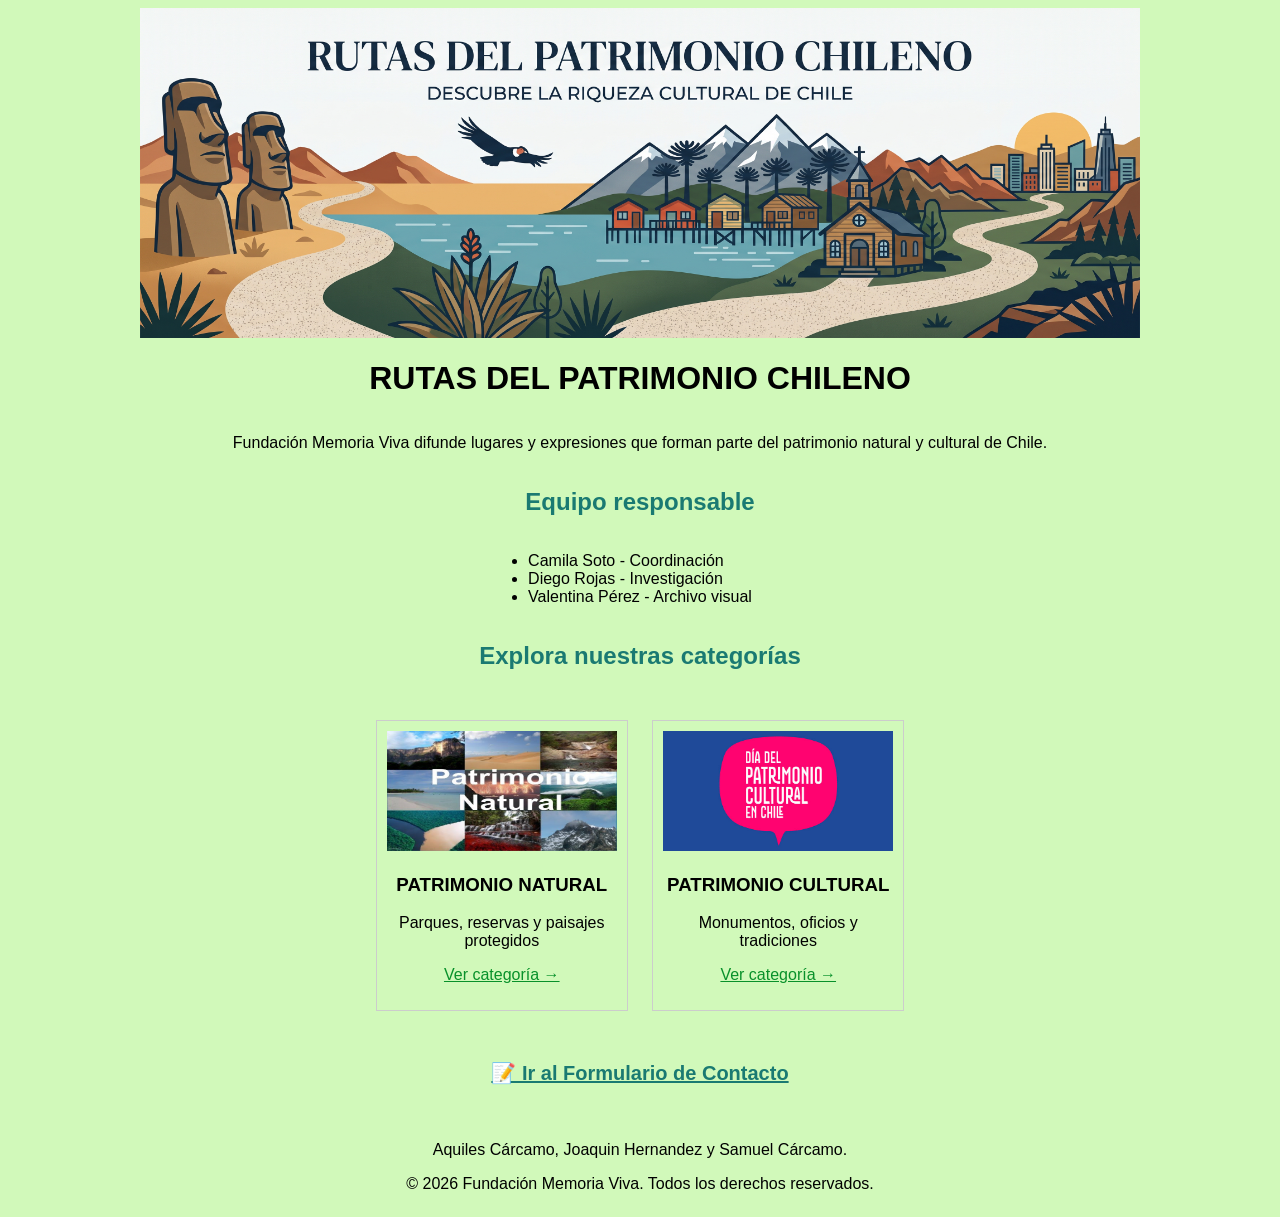
==== Index.html @ 283515b4 "codifo agregado en validaciones.js" ====
<!DOCTYPE html>
<html lang="es">
<head>
    <meta charset="UTF-8">
    <meta name="viewport" content="width=device-width, initial-scale=1.0">
    <link rel="icon" href="img/icon.jpg" type="image/x-icon">
    <title>Rutas del Patrimonio</title>
    <link rel="stylesheet" href="css/style.css">
</head>
<body>
   
    <img src="img/Encabezado.jpg" alt="Rutas del Patrimonio" class="encabezado" width="1000" height="200">
    <h1>RUTAS DEL PATRIMONIO CHILENO</h1>
    <p>Fundación Memoria Viva difunde lugares y expresiones que forman parte del patrimonio natural y cultural de Chile.</p>

    <h2>Equipo responsable</h2>
    <center>
    <ul>
        <li>Camila Soto - Coordinación</li>
        <li>Diego Rojas - Investigación</li>
        <li>Valentina Pérez - Archivo visual</li>
    </ul>
</center>

    <h2>Explora nuestras categorías</h2>

    <div class="contenedor-tarjetas">
        <div class="tarjeta">
            <img src="img/natural.jfif" alt="Patrimonio Natural">
            <h3>PATRIMONIO NATURAL</h3>
            <p>Parques, reservas y paisajes protegidos</p>
            <p><a href="html/natural.html">Ver categoría →</a></p>
        </div>

        <div class="tarjeta">
            <img src="img/patrimonio.jpg" alt="Patrimonio Cultural">
            <h3>PATRIMONIO CULTURAL</h3>
            <p>Monumentos, oficios y tradiciones</p>
            <p><a href="html/cultural.html">Ver categoría →</a></p>
        </div>
    </div>
   <div style="margin-top: 40px; margin-bottom: 40px;">
    <a href="html/contactos.html" style="font-size: 20px; color: #1a7a72; font-weight: bold; text-decoration: underline;">
        📝 Ir al Formulario de Contacto
    </a>
</div>
<footer>
    <p>Aquiles Cárcamo, Joaquin Hernandez y Samuel Cárcamo.<p>
    <p>© 2026 Fundación Memoria Viva. Todos los derechos reservados.</p>
</footer>

</body>

</html>
---- css/style.css ----
body {
    text-align: center;
    font-family: sans-serif;
}

h1 {
    color: #000;
}

h2 {
    color: #1a7a72;
}

ul {
    display: inline-block;
    text-align: left;
    padding: 0;
}

.contenedor-tarjetas {
    margin-top: 20px;
}

.tarjeta {
    display: inline-block;
    width: 230px;
    border: 1px solid #ccc;
    padding: 10px;
    margin: 10px;
    vertical-align: top;
}

.tarjeta img {
    width: 100%;
    height: 120px;
}

.encabezado-categoria {
    display: flex;
    justify-content: space-between;
    padding: 10px 20px;
}

.lista-elementos {
    display: inline-block;
    text-align: left;
    margin-top: 20px;
}

.item {
    margin: 15px 0;
}

.item img {
    width: 220px;
    height: 180px;
    vertical-align: middle;
    margin-right: 15px;
}

.contenedor-ficha {
    margin-top: 30px;
}

.foto-ficha, .datos-ficha {
    display: inline-block;
    vertical-align: top;
    text-align: left;
    margin: 10px;
}

.foto-ficha img {
    width: 150px;
}

a {
    color: rgb(8, 145, 42);
    text-decoration: underline;
}

.encabezado {
  display: block;
  margin-left: auto;
  margin-right: auto;
  max-width: 100%; /* Para que sea adaptable si la pantalla es menor a 1000px */
  height: auto;
}
body {
  background-color: #d1f9ba; 
  min-height: 100vh;
    display: flex;
    flex-direction: column;
}
main {
    flex-grow: 1;
}
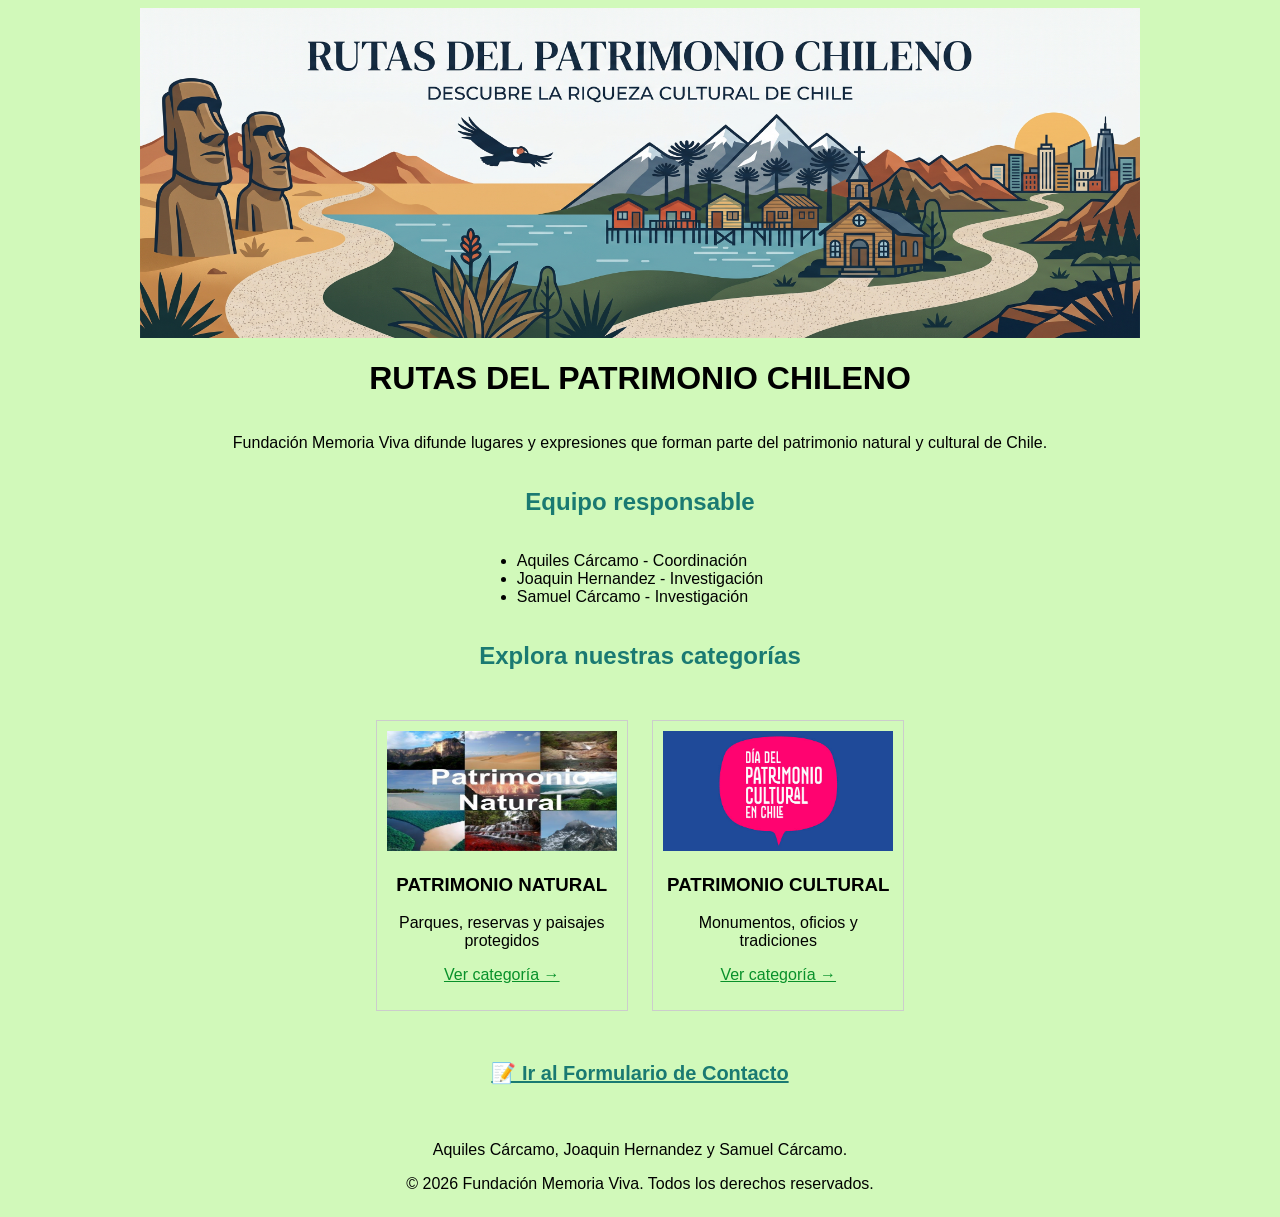
==== commit f63764b5: "." ====
--- a/Index.html
+++ b/Index.html
@@ -16,9 +16,9 @@
     <h2>Equipo responsable</h2>
     <center>
     <ul>
-        <li>Camila Soto - Coordinación</li>
-        <li>Diego Rojas - Investigación</li>
-        <li>Valentina Pérez - Archivo visual</li>
+        <li>Aquiles Cárcamo - Coordinación</li>
+        <li>Joaquin Hernandez - Investigación</li>
+        <li>Samuel Cárcamo - Investigación</li>
     </ul>
 </center>
 
--- a/css/style.css
+++ b/css/style.css
@@ -82,7 +82,7 @@
   display: block;
   margin-left: auto;
   margin-right: auto;
-  max-width: 100%; /* Para que sea adaptable si la pantalla es menor a 1000px */
+  max-width: 100%;
   height: auto;
 }
 body {
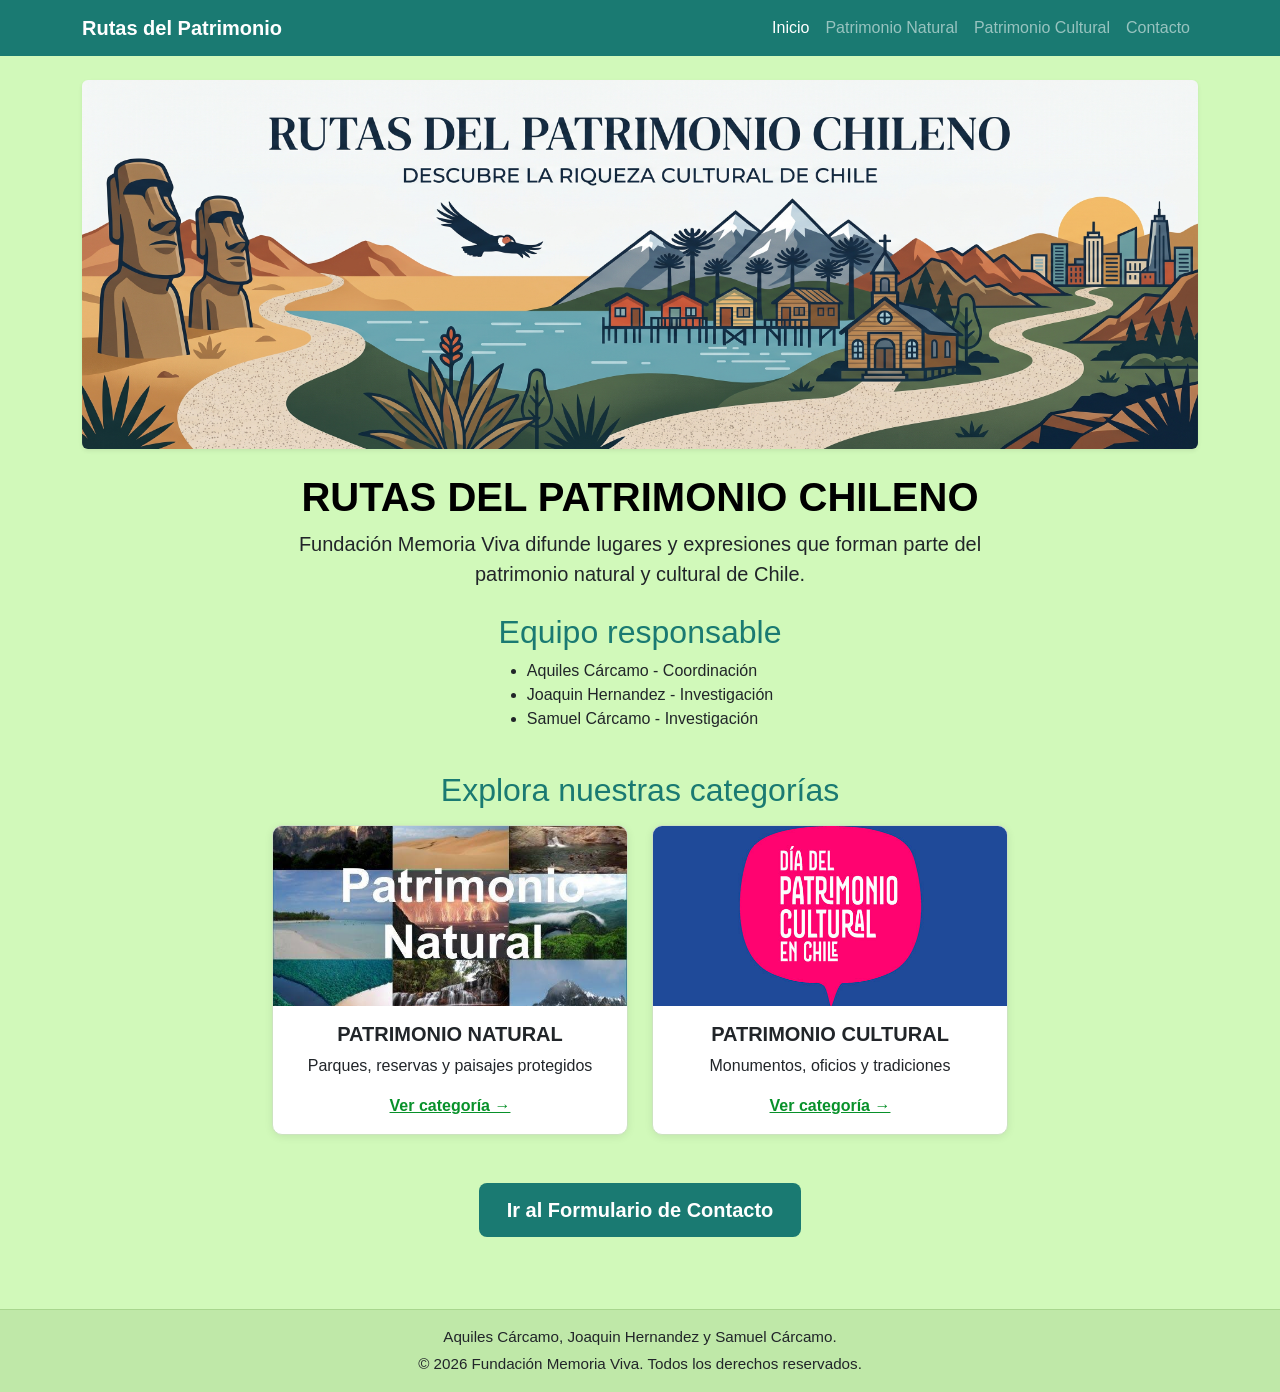
==== commit e8661aa2: "Ajustes visual en Index para que se ajsute tanto en PC como en Celular, tambien se ajusto style.css " ====
--- a/Index.html
+++ b/Index.html
@@ -5,50 +5,95 @@
     <meta name="viewport" content="width=device-width, initial-scale=1.0">
     <link rel="icon" href="img/icon.jpg" type="image/x-icon">
     <title>Rutas del Patrimonio</title>
+    <link href="https://cdn.jsdelivr.net/npm/bootstrap@5.3.3/dist/css/bootstrap.min.css" rel="stylesheet">
     <link rel="stylesheet" href="css/style.css">
 </head>
 <body>
-   
-    <img src="img/Encabezado.jpg" alt="Rutas del Patrimonio" class="encabezado" width="1000" height="200">
-    <h1>RUTAS DEL PATRIMONIO CHILENO</h1>
-    <p>Fundación Memoria Viva difunde lugares y expresiones que forman parte del patrimonio natural y cultural de Chile.</p>
 
-    <h2>Equipo responsable</h2>
-    <center>
-    <ul>
-        <li>Aquiles Cárcamo - Coordinación</li>
-        <li>Joaquin Hernandez - Investigación</li>
-        <li>Samuel Cárcamo - Investigación</li>
-    </ul>
-</center>
+    <header>
+        <nav class="navbar navbar-expand-lg navbar-dark barra-navegacion">
+            <div class="container">
+                <a class="navbar-brand fw-bold" href="Index.html">Rutas del Patrimonio</a>
+                <button class="navbar-toggler" type="button" data-bs-toggle="collapse" data-bs-target="#menuPrincipal">
+                    <span class="navbar-toggler-icon"></span>
+                </button>
+                <div class="collapse navbar-collapse justify-content-end" id="menuPrincipal">
+                    <ul class="navbar-nav">
+                        <li class="nav-item">
+                            <a class="nav-link active" href="Index.html">Inicio</a>
+                        </li>
+                        <li class="nav-item">
+                            <a class="nav-link" href="html/natural.html">Patrimonio Natural</a>
+                        </li>
+                        <li class="nav-item">
+                            <a class="nav-link" href="html/cultural.html">Patrimonio Cultural</a>
+                        </li>
+                        <li class="nav-item">
+                            <a class="nav-link" href="html/contactos.html">Contacto</a>
+                        </li>
+                    </ul>
+                </div>
+            </div>
+        </nav>
+    </header>
 
-    <h2>Explora nuestras categorías</h2>
-
-    <div class="contenedor-tarjetas">
-        <div class="tarjeta">
-            <img src="img/natural.jfif" alt="Patrimonio Natural">
-            <h3>PATRIMONIO NATURAL</h3>
-            <p>Parques, reservas y paisajes protegidos</p>
-            <p><a href="html/natural.html">Ver categoría →</a></p>
+    <main class="container my-4">
+        <div class="text-center">
+            <img src="img/Encabezado.jpg" alt="Rutas del Patrimonio" class="encabezado rounded shadow-sm mb-4">
+            <h1 class="fw-bold">RUTAS DEL PATRIMONIO CHILENO</h1>
+            <p class="lead mx-auto texto-intro">Fundación Memoria Viva difunde lugares y expresiones que forman parte del patrimonio natural y cultural de Chile.</p>
         </div>
 
-        <div class="tarjeta">
-            <img src="img/patrimonio.jpg" alt="Patrimonio Cultural">
-            <h3>PATRIMONIO CULTURAL</h3>
-            <p>Monumentos, oficios y tradiciones</p>
-            <p><a href="html/cultural.html">Ver categoría →</a></p>
+        <section class="my-4 text-center">
+            <h2>Equipo responsable</h2>
+            <ul class="lista-equipo">
+                <li>Aquiles Cárcamo - Coordinación</li>
+                <li>Joaquin Hernandez - Investigación</li>
+                <li>Samuel Cárcamo - Investigación</li>
+            </ul>
+        </section>
+
+        <section class="my-4">
+            <h2 class="text-center mb-3">Explora nuestras categorías</h2>
+            <div class="row justify-content-center g-4">
+                <div class="col-12 col-sm-8 col-md-5 col-lg-4">
+                    <div class="tarjeta h-100">
+                        <img src="img/natural.jfif" alt="Patrimonio Natural">
+                        <div class="p-3">
+                            <h3 class="h5 fw-bold">PATRIMONIO NATURAL</h3>
+                            <p>Parques, reservas y paisajes protegidos</p>
+                            <a href="html/natural.html" class="enlace-categoria">Ver categoría →</a>
+                        </div>
+                    </div>
+                </div>
+
+                <div class="col-12 col-sm-8 col-md-5 col-lg-4">
+                    <div class="tarjeta h-100">
+                        <img src="img/patrimonio.jpg" alt="Patrimonio Cultural">
+                        <div class="p-3">
+                            <h3 class="h5 fw-bold">PATRIMONIO CULTURAL</h3>
+                            <p>Monumentos, oficios y tradiciones</p>
+                            <a href="html/cultural.html" class="enlace-categoria">Ver categoría →</a>
+                        </div>
+                    </div>
+                </div>
+            </div>
+        </section>
+
+        <div class="text-center my-5">
+            <a href="html/contactos.html" class="btn btn-lg boton-principal">
+                Ir al Formulario de Contacto
+            </a>
         </div>
-    </div>
-   <div style="margin-top: 40px; margin-bottom: 40px;">
-    <a href="html/contactos.html" style="font-size: 20px; color: #1a7a72; font-weight: bold; text-decoration: underline;">
-        📝 Ir al Formulario de Contacto
-    </a>
-</div>
-<footer>
-    <p>Aquiles Cárcamo, Joaquin Hernandez y Samuel Cárcamo.<p>
-    <p>© 2026 Fundación Memoria Viva. Todos los derechos reservados.</p>
-</footer>
+    </main>
 
+    <footer class="pie-pagina text-center py-3 mt-auto">
+        <div class="container">
+            <p class="mb-1">Aquiles Cárcamo, Joaquin Hernandez y Samuel Cárcamo.</p>
+            <p class="mb-0">© 2026 Fundación Memoria Viva. Todos los derechos reservados.</p>
+        </div>
+    </footer>
+
+    <script src="https://cdn.jsdelivr.net/npm/bootstrap@5.3.3/dist/js/bootstrap.bundle.min.js"></script>
 </body>
-
 </html>
--- a/css/style.css
+++ b/css/style.css
@@ -1,6 +1,18 @@
 body {
     text-align: center;
     font-family: sans-serif;
+    background-color: #d1f9ba;
+    min-height: 100vh;
+    display: flex;
+    flex-direction: column;
+}
+
+main {
+    flex-grow: 1;
+}
+
+.barra-navegacion {
+    background-color: #1a7a72;
 }
 
 h1 {
@@ -11,28 +23,61 @@
     color: #1a7a72;
 }
 
-ul {
+.texto-intro {
+    max-width: 720px;
+}
+
+.lista-equipo {
     display: inline-block;
     text-align: left;
-    padding: 0;
+    padding-left: 20px;
 }
 
-.contenedor-tarjetas {
-    margin-top: 20px;
+.encabezado {
+    display: block;
+    margin-left: auto;
+    margin-right: auto;
+    max-width: 100%;
+    height: auto;
 }
 
 .tarjeta {
-    display: inline-block;
-    width: 230px;
-    border: 1px solid #ccc;
-    padding: 10px;
-    margin: 10px;
-    vertical-align: top;
+    background-color: #ffffff;
+    border: 1px solid #cce3c0;
+    border-radius: 10px;
+    overflow: hidden;
+    box-shadow: 0 2px 8px rgba(0, 0, 0, 0.08);
+    transition: transform 0.2s ease;
+}
+
+.tarjeta:hover {
+    transform: translateY(-4px);
 }
 
 .tarjeta img {
     width: 100%;
-    height: 120px;
+    height: 180px;
+    object-fit: cover;
+}
+
+.enlace-categoria {
+    color: rgb(8, 145, 42);
+    font-weight: bold;
+    text-decoration: underline;
+}
+
+.boton-principal {
+    background-color: #1a7a72;
+    color: #ffffff;
+    border: none;
+    padding: 12px 28px;
+    border-radius: 8px;
+    font-weight: bold;
+}
+
+.boton-principal:hover {
+    background-color: #145e58;
+    color: #ffffff;
 }
 
 .encabezado-categoria {
@@ -56,6 +101,8 @@
     height: 180px;
     vertical-align: middle;
     margin-right: 15px;
+    object-fit: cover;
+    border-radius: 8px;
 }
 
 .contenedor-ficha {
@@ -78,19 +125,19 @@
     text-decoration: underline;
 }
 
-.encabezado {
-  display: block;
-  margin-left: auto;
-  margin-right: auto;
-  max-width: 100%;
-  height: auto;
+.seccion-registros {
+    max-width: 1000px;
+    margin: 0 auto 40px;
+    padding: 0 15px;
+    text-align: left;
 }
-body {
-  background-color: #d1f9ba; 
-  min-height: 100vh;
-    display: flex;
-    flex-direction: column;
+
+.seccion-registros h2 {
+    text-align: center;
 }
-main {
-    flex-grow: 1;
+
+.pie-pagina {
+    background-color: #bfe8a8;
+    border-top: 1px solid #a8d68e;
+    font-size: 0.95rem;
 }
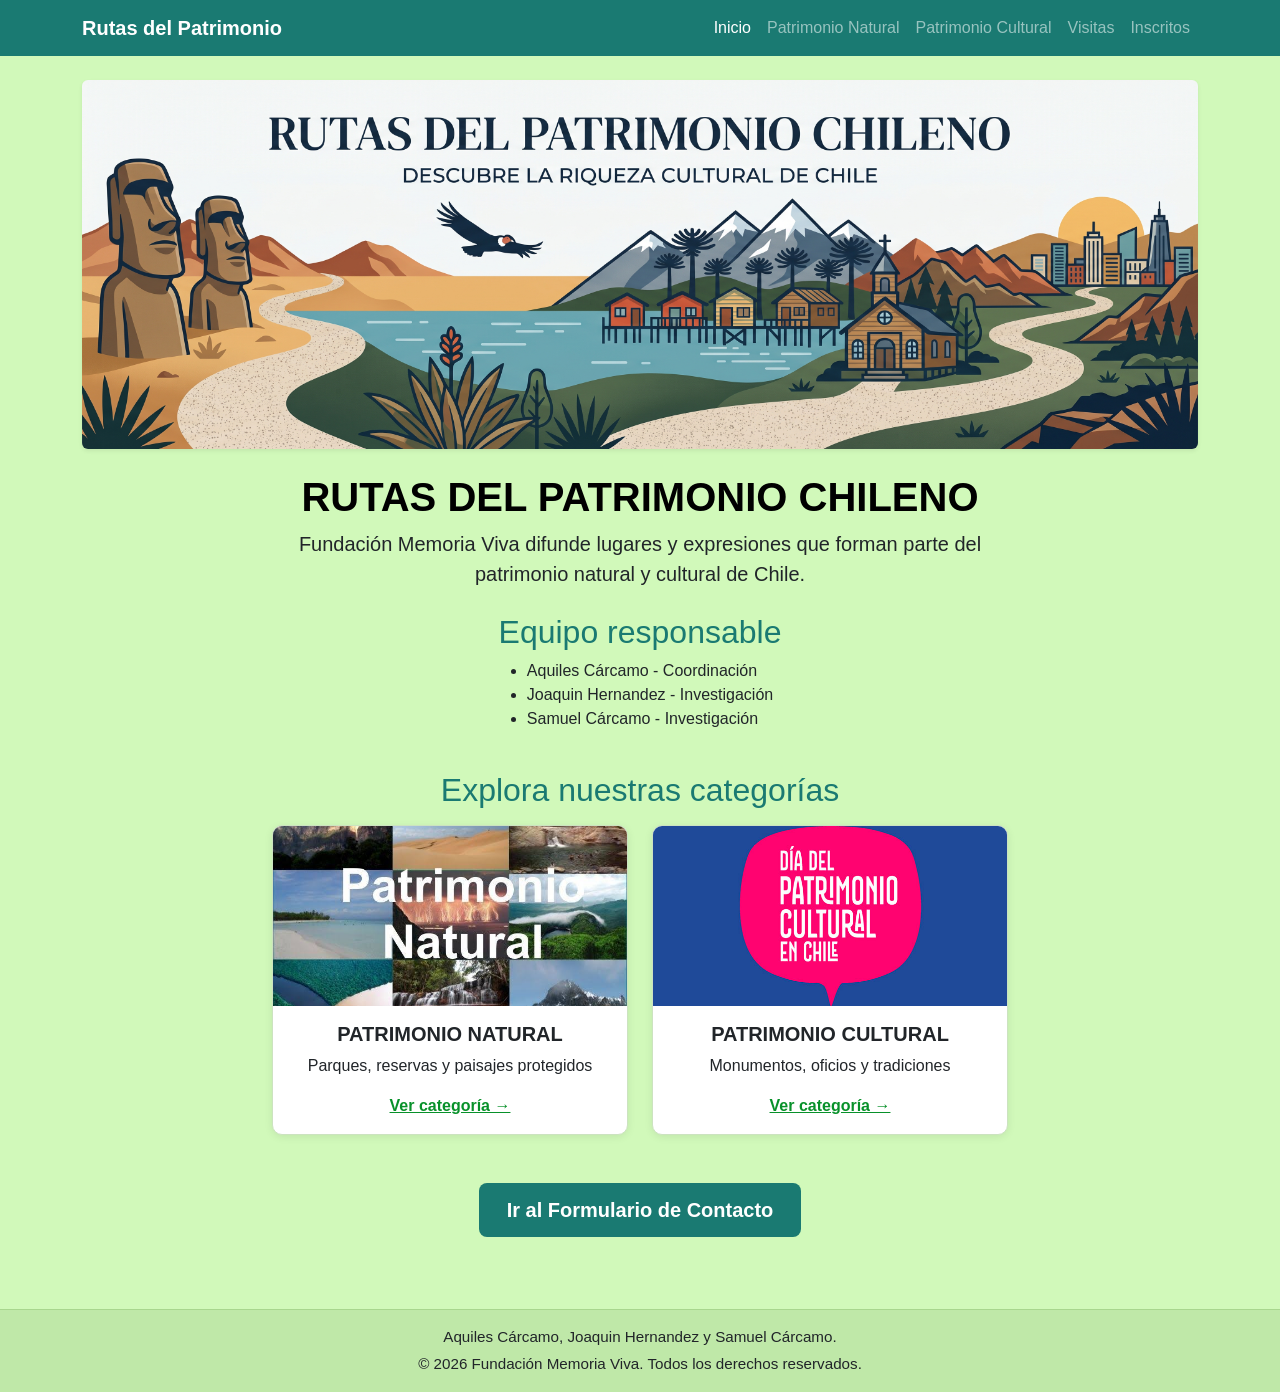
==== commit 84e82793: "ajuste en header y agrego contenido en localstorage.html" ====
--- a/Index.html
+++ b/Index.html
@@ -10,7 +10,7 @@
 </head>
 <body>
 
-    <header>
+<header>
         <nav class="navbar navbar-expand-lg navbar-dark barra-navegacion">
             <div class="container">
                 <a class="navbar-brand fw-bold" href="Index.html">Rutas del Patrimonio</a>
@@ -29,7 +29,10 @@
                             <a class="nav-link" href="html/cultural.html">Patrimonio Cultural</a>
                         </li>
                         <li class="nav-item">
-                            <a class="nav-link" href="html/contactos.html">Contacto</a>
+                            <a class="nav-link" href="html/contactos.html">Visitas</a>
+                        </li>
+                        <li class="nav-item">
+                            <a class="nav-link" href="html/localstore.html">Inscritos</a>
                         </li>
                     </ul>
                 </div>
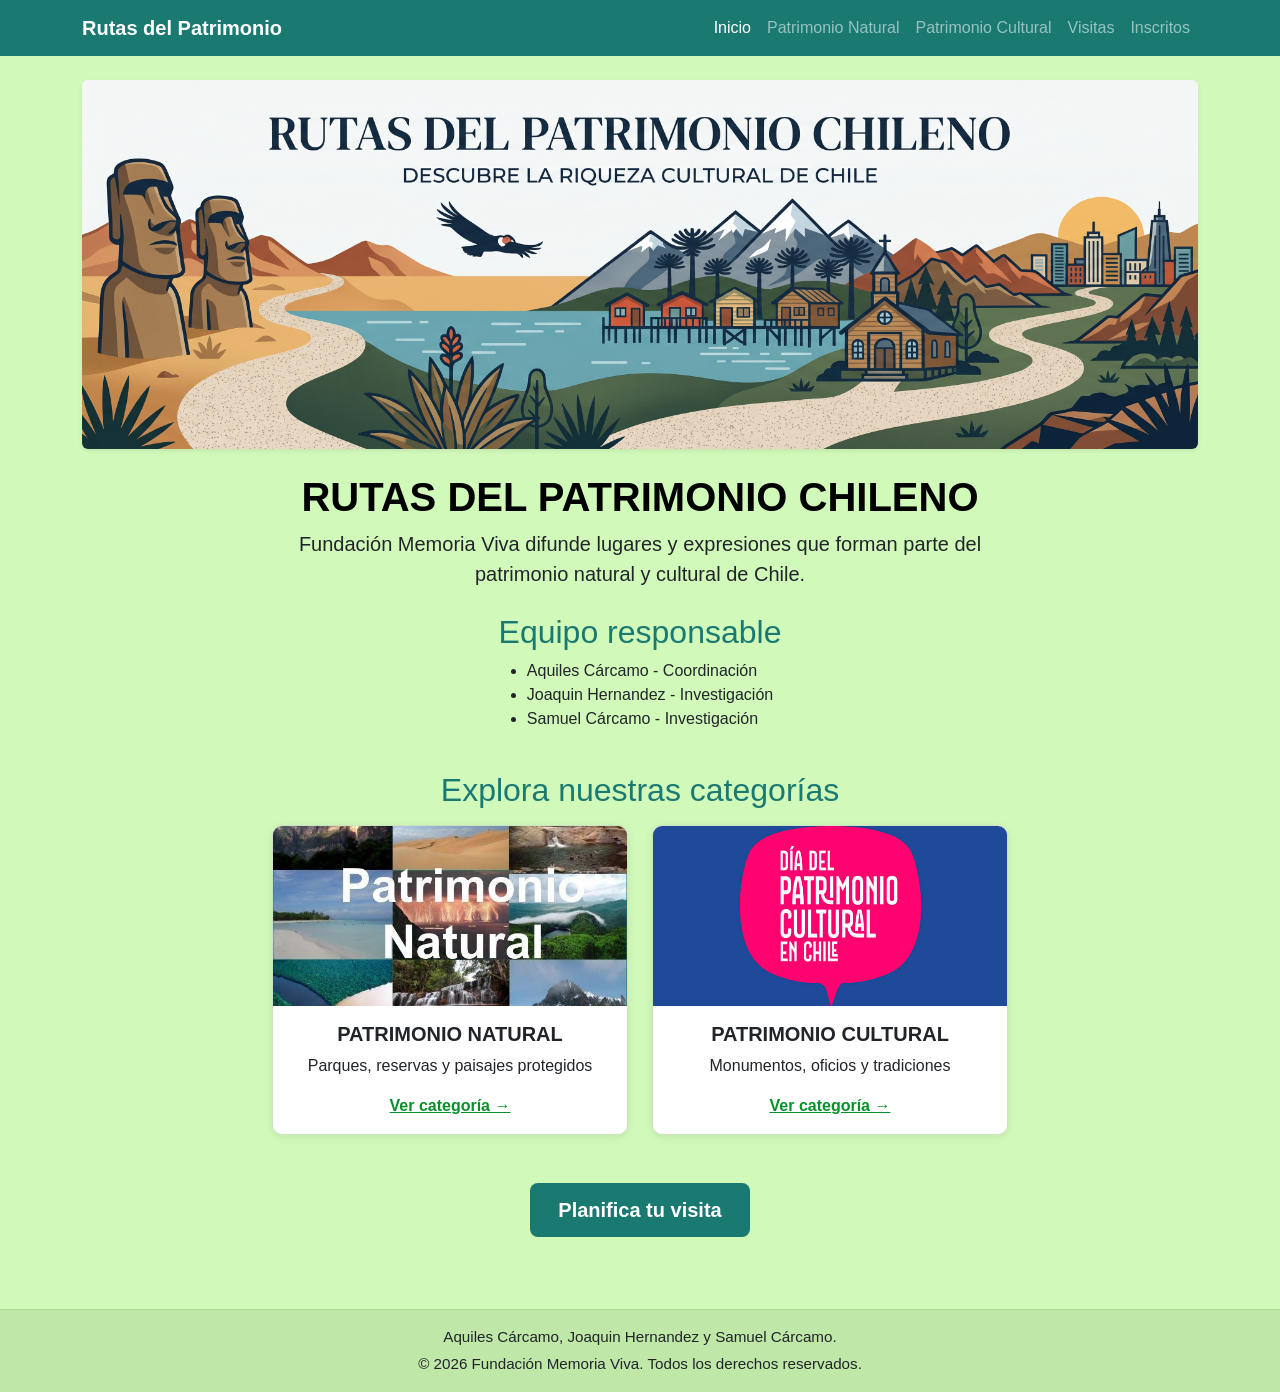
==== commit 2973e3f6: "ajuste en texto" ====
--- a/Index.html
+++ b/Index.html
@@ -85,7 +85,7 @@
 
         <div class="text-center my-5">
             <a href="html/contactos.html" class="btn btn-lg boton-principal">
-                Ir al Formulario de Contacto
+                Planifica tu visita
             </a>
         </div>
     </main>
